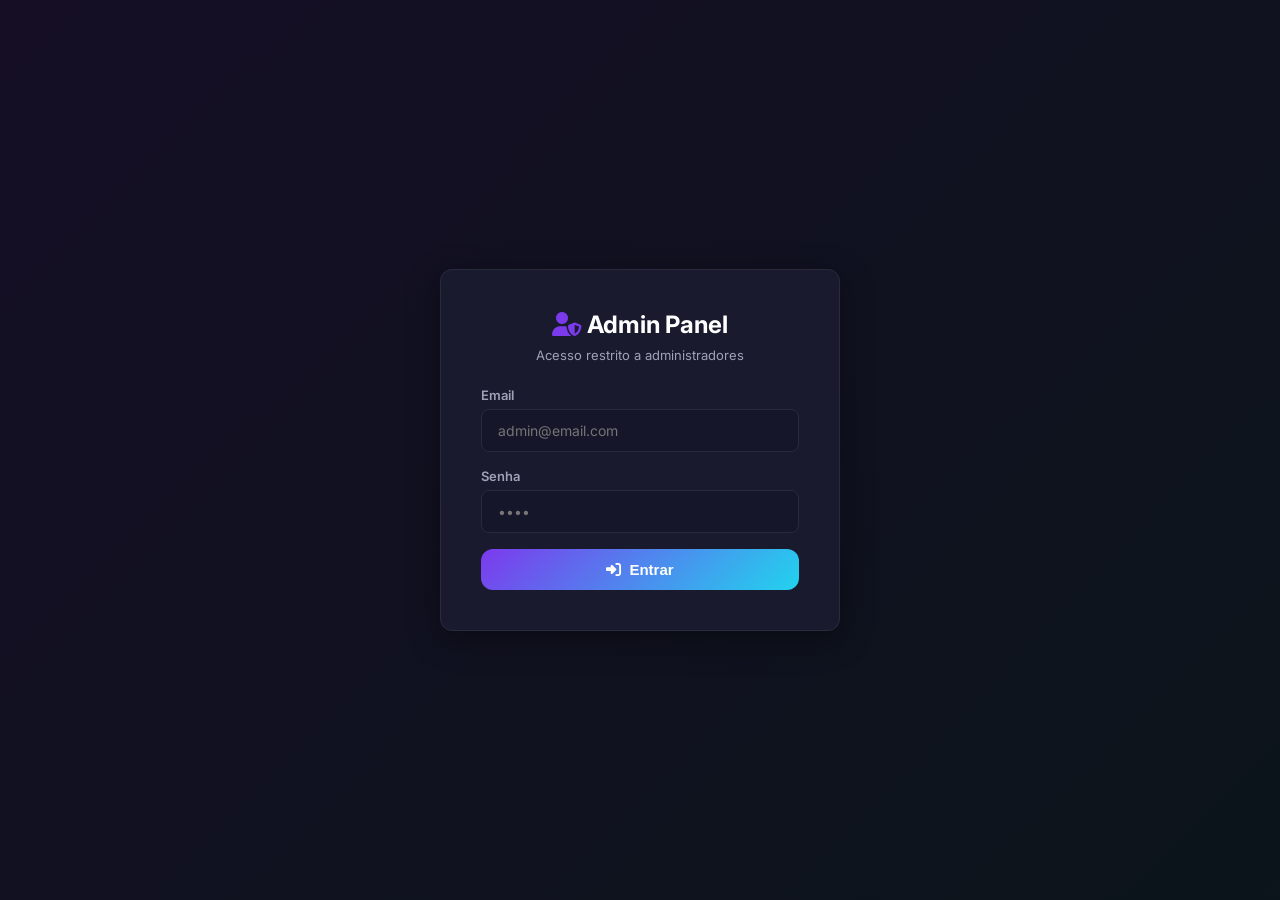
==== panel.html @ c366defc "v4.1.0 - Admin panel at /panel route" ====
<!DOCTYPE html>
<html lang="pt-BR">
<head>
    <meta charset="UTF-8">
    <meta name="viewport" content="width=device-width, initial-scale=1.0">
    <title>GameVault Admin Panel</title>
    <link href="https://fonts.googleapis.com/css2?family=Inter:wght@300;400;500;600;700;800;900&family=JetBrains+Mono:wght@400;700&display=swap" rel="stylesheet">
    <link rel="stylesheet" href="https://cdnjs.cloudflare.com/ajax/libs/font-awesome/6.5.1/css/all.min.css">
    <style>
    :root{--bg:#0a0a0f;--bg2:#12121a;--card:#1a1a2e;--input:#16162a;--text:#fff;--text2:#a0a0b8;--purple:#7c3aed;--cyan:#22d3ee;--green:#10b981;--red:#ef4444;--gold:#f59e0b;--border:#2a2a3e;--radius:12px;--shadow:0 8px 32px rgba(0,0,0,0.4);}
    *{margin:0;padding:0;box-sizing:border-box;}
    body{font-family:'Inter',sans-serif;background:var(--bg);color:var(--text);min-height:100vh;}
    
    .login-screen{display:flex;align-items:center;justify-content:center;min-height:100vh;background:linear-gradient(135deg,rgba(124,58,237,0.1),rgba(34,211,238,0.05));}
    .login-box{background:var(--card);border:1px solid var(--border);border-radius:var(--radius);padding:40px;width:100%;max-width:400px;box-shadow:var(--shadow);}
    .login-box h1{text-align:center;font-size:24px;margin-bottom:8px;}
    .login-box h1 i{color:var(--purple);}
    .login-box p{text-align:center;color:var(--text2);font-size:13px;margin-bottom:24px;}
    .input-group{margin-bottom:16px;}
    .input-group label{display:block;font-size:13px;font-weight:600;margin-bottom:6px;color:var(--text2);}
    .input-group input{width:100%;padding:12px 16px;background:var(--input);border:1px solid var(--border);border-radius:8px;color:var(--text);font-size:14px;font-family:inherit;}
    .input-group input:focus{outline:none;border-color:var(--purple);}
    .btn{padding:12px 24px;border-radius:var(--radius);font-size:15px;font-weight:600;border:none;cursor:pointer;display:inline-flex;align-items:center;gap:8px;transition:all 0.3s;width:100%;justify-content:center;}
    .btn-primary{background:linear-gradient(135deg,var(--purple),var(--cyan));color:#fff;}
    .btn-primary:hover{transform:translateY(-2px);box-shadow:0 8px 24px rgba(124,58,237,0.4);}
    .btn-success{background:var(--green);color:#fff;}
    .btn-danger{background:var(--red);color:#fff;}
    .btn-outline{background:transparent;color:var(--text);border:1px solid var(--border);}
    .btn-sm{padding:6px 12px;font-size:12px;width:auto;justify-content:center;}
    .error-msg{color:var(--red);font-size:13px;text-align:center;margin-top:12px;display:none;}
    
    .panel{display:none;padding:20px;max-width:1400px;margin:0 auto;}
    .panel.active{display:block;}
    .header{display:flex;justify-content:space-between;align-items:center;margin-bottom:24px;flex-wrap:wrap;gap:12px;}
    .header h1{font-size:24px;}
    .header h1 i{color:var(--purple);}
    .admin-badge{background:linear-gradient(135deg,var(--purple),var(--cyan));padding:8px 16px;border-radius:20px;font-size:13px;font-weight:600;}
    
    .stats-grid{display:grid;grid-template-columns:repeat(auto-fit,minmax(200px,1fr));gap:16px;margin-bottom:24px;}
    .stat-card{background:var(--card);border:1px solid var(--border);border-radius:var(--radius);padding:20px;}
    .stat-card .label{font-size:13px;color:var(--text2);}
    .stat-card .value{font-size:28px;font-weight:800;margin-top:4px;}
    
    .search-bar{background:var(--card);border:1px solid var(--border);border-radius:var(--radius);padding:16px;margin-bottom:24px;}
    .search-bar input{width:100%;padding:12px 16px;background:var(--input);border:1px solid var(--border);border-radius:8px;color:var(--text);font-size:14px;}
    .search-bar input:focus{outline:none;border-color:var(--purple);}
    
    .users-table{background:var(--card);border:1px solid var(--border);border-radius:var(--radius);overflow:hidden;}
    .table-wrap{overflow-x:auto;}
    table{width:100%;border-collapse:collapse;}
    th,td{padding:12px 16px;text-align:left;border-bottom:1px solid var(--border);font-size:13px;}
    th{color:var(--text2);font-weight:600;font-size:11px;text-transform:uppercase;letter-spacing:1px;background:var(--bg2);}
    tr:hover{background:rgba(124,58,237,0.05);}
    .badge{padding:4px 10px;border-radius:6px;font-size:11px;font-weight:600;display:inline-block;}
    .badge-banned{background:rgba(239,68,68,0.15);color:var(--red);}
    .badge-active{background:rgba(16,185,129,0.15);color:var(--green);}
    .badge-admin{background:rgba(245,158,11,0.15);color:var(--gold);}
    .badge-pending{background:rgba(163,163,163,0.15);color:var(--text2);}
    
    .edit-input{background:var(--input);border:1px solid var(--border);border-radius:6px;padding:6px 10px;color:var(--text);font-size:12px;width:100%;min-width:80px;}
    .edit-input:focus{outline:none;border-color:var(--purple);}
    
    .actions{display:flex;gap:4px;flex-wrap:nowrap;}
    
    .toast-container{position:fixed;top:20px;right:20px;z-index:999;display:flex;flex-direction:column;gap:8px;}
    .toast{padding:14px 20px;border-radius:var(--radius);font-size:14px;font-weight:500;color:#fff;box-shadow:var(--shadow);animation:slideIn 0.3s;}
    .toast-success{background:var(--green);}
    .toast-error{background:var(--red);}
    .toast-info{background:var(--purple);}
    @keyframes slideIn{from{transform:translateX(100%);opacity:0;}to{transform:translateX(0);opacity:1;}}
    
    .empty{text-align:center;padding:40px;color:var(--text2);}
    
    @media(max-width:768px){.header{flex-direction:column;align-items:flex-start;}}
    </style>
</head>
<body>
    <!-- LOGIN -->
    <div class="login-screen" id="loginScreen">
        <div class="login-box">
            <h1><i class="fas fa-user-shield"></i> Admin Panel</h1>
            <p>Acesso restrito a administradores</p>
            <div class="input-group">
                <label>Email</label>
                <input type="email" id="adminEmail" placeholder="admin@email.com">
            </div>
            <div class="input-group">
                <label>Senha</label>
                <input type="password" id="adminPass" placeholder="••••">
            </div>
            <button class="btn btn-primary" onclick="doLogin()"><i class="fas fa-sign-in-alt"></i> Entrar</button>
            <div class="error-msg" id="errorMsg">Credenciais inválidas</div>
        </div>
    </div>

    <!-- PANEL -->
    <div class="panel" id="panel">
        <div class="header">
            <h1><i class="fas fa-crown"></i> Painel Admin</h1>
            <div style="display:flex;gap:12px;align-items:center;">
                <span class="admin-badge" id="adminInfo"></span>
                <a href="/" class="btn btn-outline btn-sm"><i class="fas fa-home"></i> Site</a>
                <button class="btn btn-danger btn-sm" onclick="doLogout()"><i class="fas fa-sign-out-alt"></i> Sair</button>
            </div>
        </div>

        <div class="stats-grid" id="statsGrid"></div>

        <div class="search-bar">
            <input type="text" id="searchInput" placeholder="🔍 Buscar por email ou nome..." oninput="filterUsers()">
        </div>

        <div class="users-table">
            <div class="table-wrap">
                <table>
                    <thead>
                        <tr>
                            <th>Nome</th>
                            <th>Email</th>
                            <th>Saldo</th>
                            <th>Depósito</th>
                            <th>Ganho</th>
                            <th>Saque</th>
                            <th>Status</th>
                            <th>Ações</th>
                        </tr>
                    </thead>
                    <tbody id="usersBody"></tbody>
                </table>
            </div>
        </div>
    </div>

    <div class="toast-container" id="toastContainer"></div>

    <script>
    const API = window.location.origin;
    const ADMINS = ['Nicolas21301012@gmail.com','dohypemeno5@gmail.com'];
    let currentAdmin = null;

    async function api(path, body) {
        try {
            const opts = body ? { method: 'POST', headers: { 'Content-Type': 'application/json' }, body: JSON.stringify(body) } : {};
            const r = await fetch(API + path, opts);
            return await r.json();
        } catch (e) { return { error: e.message }; }
    }

    async function doLogin() {
        const email = document.getElementById('adminEmail').value.trim();
        const pass = document.getElementById('adminPass').value;
        if (!email || !pass) { document.getElementById('errorMsg').style.display = 'block'; return; }
        
        const res = await api('/api/admin/login', { email, password: pass });
        if (res.ok) {
            currentAdmin = res.admin;
            document.getElementById('loginScreen').style.display = 'none';
            document.getElementById('panel').classList.add('active');
            document.getElementById('adminInfo').innerHTML = `👑 ${res.admin.email}`;
            loadPanel();
        } else {
            document.getElementById('errorMsg').style.display = 'block';
            document.getElementById('errorMsg').textContent = res.error || 'Credenciais inválidas';
        }
    }

    function doLogout() {
        currentAdmin = null;
        document.getElementById('panel').classList.remove('active');
        document.getElementById('loginScreen').style.display = 'flex';
        document.getElementById('adminEmail').value = '';
        document.getElementById('adminPass').value = '';
    }

    async function loadPanel() {
        const stats = await api('/api/admin/stats');
        document.getElementById('statsGrid').innerHTML = `
            <div class="stat-card"><div class="label">Usuários</div><div class="value">${stats.totalUsers||0}</div></div>
            <div class="stat-card"><div class="label">Depositado</div><div class="value" style="color:var(--green);">R$ ${(stats.totalDeposits||0).toFixed(2).replace('.',',')}</div></div>
            <div class="stat-card"><div class="label">Sacado</div><div class="value" style="color:var(--red);">R$ ${(stats.totalWithdraws||0).toFixed(2).replace('.',',')}</div></div>
            <div class="stat-card"><div class="label">Lucro</div><div class="value" style="color:var(--gold);">R$ ${(stats.profit||0).toFixed(2).replace('.',',')}</div></div>
            <div class="stat-card"><div class="label">Banidos</div><div class="value" style="color:var(--red);">${stats.bannedCount||0}</div></div>
            <div class="stat-card"><div class="label">Jogos Totais</div><div class="value">${stats.todayGames||0}</div></div>
        `;

        const data = await api('/api/admin/users');
        const users = data.users || [];
        const banned = data.banned || [];

        const tbody = document.getElementById('usersBody');
        tbody.innerHTML = users.length === 0 ? '<tr><td colspan="8" class="empty"><i class="fas fa-users"></i> Nenhum usuário</td></tr>' :
        users.map(u => {
            const isBanned = banned.includes(u.email);
            const isAdm = ADMINS.includes(u.email);
            return `<tr class="user-row" data-email="${u.email}" data-name="${(u.name||'').toLowerCase()}">
                <td><input class="edit-input" value="${u.name||''}" onchange="editUser('${u.email}','name',this.value)"></td>
                <td style="font-size:11px;">${u.email}${isAdm?'<br><span class="badge badge-admin">👑 Owner</span>':''}</td>
                <td><input class="edit-input" type="number" value="${u.balance||0}" onchange="editUser('${u.email}','balance',this.value)"></td>
                <td style="color:var(--green);font-size:12px;">R$ ${(u.deposit||0).toFixed(2).replace('.',',')}</td>
                <td style="font-size:12px;">R$ ${(u.won||0).toFixed(2).replace('.',',')}</td>
                <td style="color:var(--red);font-size:12px;">R$ ${(u.withdrawn||0).toFixed(2).replace('.',',')}</td>
                <td>${isBanned?'<span class="badge badge-banned">🚫 Banido</span>':u.kyc==='approved'?'<span class="badge badge-active">✓ Verificado</span>':'<span class="badge badge-pending">⏳ Pendente</span>'}</td>
                <td><div class="actions">
                    ${isBanned?`<button class="btn btn-outline btn-sm" onclick="unbanUser('${u.email}')"><i class="fas fa-check"></i></button>`:`<button class="btn btn-danger btn-sm" onclick="banUser('${u.email}')"><i class="fas fa-ban"></i></button>`}
                    <button class="btn btn-danger btn-sm" onclick="deleteUser('${u.email}')"><i class="fas fa-trash"></i></button>
                </div></td>
            </tr>`;
        }).join('');
    }

    async function editUser(email, field, value) {
        if (!currentAdmin) return;
        const updates = {}; updates[field] = value;
        const res = await api('/api/admin/edit', { targetEmail: email, adminEmail: currentAdmin.email, updates });
        if (res.ok) { toast('Editado!', 'success'); loadPanel(); } else { toast(res.error || 'Erro', 'error'); }
    }

    async function banUser(email) {
        if (!currentAdmin || !confirm(`Banir ${email}?`)) return;
        const res = await api('/api/admin/ban', { email, adminEmail: currentAdmin.email });
        if (res.ok) { toast(`${email} banido!`, 'success'); loadPanel(); } else { toast(res.error, 'error'); }
    }

    async function unbanUser(email) {
        if (!currentAdmin) return;
        const res = await api('/api/admin/unban', { email, adminEmail: currentAdmin.email });
        if (res.ok) { toast(`${email} desbanido!`, 'success'); loadPanel(); } else { toast(res.error, 'error'); }
    }

    async function deleteUser(email) {
        if (!currentAdmin || !confirm(`DELETAR ${email}? PERMANENTE!`)) return;
        const res = await api('/api/admin/delete', { targetEmail: email, adminEmail: currentAdmin.email });
        if (res.ok) { toast(`${email} deletado!`, 'success'); loadPanel(); } else { toast(res.error, 'error'); }
    }

    function filterUsers() {
        const q = (document.getElementById('searchInput').value || '').toLowerCase();
        document.querySelectorAll('.user-row').forEach(row => {
            const email = (row.dataset.email || '').toLowerCase();
            const name = (row.dataset.name || '').toLowerCase();
            row.style.display = (!q || email.includes(q) || name.includes(q)) ? '' : 'none';
        });
    }

    function toast(msg, type = 'info') {
        const c = document.getElementById('toastContainer');
        const t = document.createElement('div');
        t.className = `toast toast-${type}`;
        t.textContent = msg;
        c.appendChild(t);
        setTimeout(() => t.remove(), 4000);
    }

    // Enter to login
    document.getElementById('adminPass').addEventListener('keydown', e => { if (e.key === 'Enter') doLogin(); });
    </script>
</body>
</html>
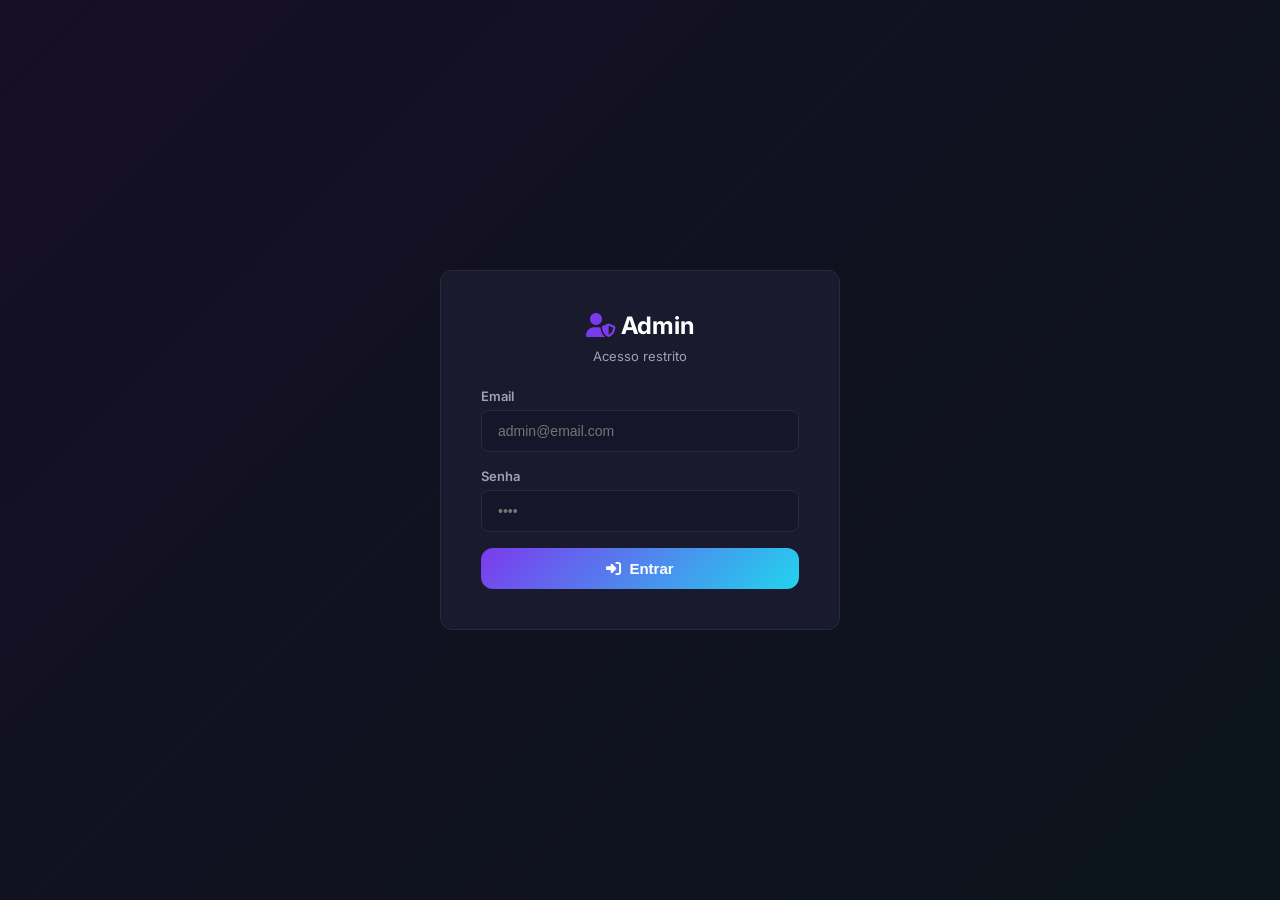
==== commit 1e67dbf3: "v4.3.0 - All features 100% frontend, no API errors" ====
--- a/panel.html
+++ b/panel.html
@@ -3,256 +3,205 @@
 <head>
     <meta charset="UTF-8">
     <meta name="viewport" content="width=device-width, initial-scale=1.0">
-    <title>GameVault Admin Panel</title>
-    <link href="https://fonts.googleapis.com/css2?family=Inter:wght@300;400;500;600;700;800;900&family=JetBrains+Mono:wght@400;700&display=swap" rel="stylesheet">
+    <title>GameVault Admin</title>
+    <link href="https://fonts.googleapis.com/css2?family=Inter:wght@300;400;500;600;700;800;900&display=swap" rel="stylesheet">
     <link rel="stylesheet" href="https://cdnjs.cloudflare.com/ajax/libs/font-awesome/6.5.1/css/all.min.css">
     <style>
-    :root{--bg:#0a0a0f;--bg2:#12121a;--card:#1a1a2e;--input:#16162a;--text:#fff;--text2:#a0a0b8;--purple:#7c3aed;--cyan:#22d3ee;--green:#10b981;--red:#ef4444;--gold:#f59e0b;--border:#2a2a3e;--radius:12px;--shadow:0 8px 32px rgba(0,0,0,0.4);}
+    :root{--bg:#0a0a0f;--bg2:#12121a;--card:#1a1a2e;--input:#16162a;--text:#fff;--text2:#a0a0b8;--purple:#7c3aed;--cyan:#22d3ee;--green:#10b981;--red:#ef4444;--gold:#f59e0b;--border:#2a2a3e;--radius:12px;}
     *{margin:0;padding:0;box-sizing:border-box;}
     body{font-family:'Inter',sans-serif;background:var(--bg);color:var(--text);min-height:100vh;}
-    
     .login-screen{display:flex;align-items:center;justify-content:center;min-height:100vh;background:linear-gradient(135deg,rgba(124,58,237,0.1),rgba(34,211,238,0.05));}
-    .login-box{background:var(--card);border:1px solid var(--border);border-radius:var(--radius);padding:40px;width:100%;max-width:400px;box-shadow:var(--shadow);}
+    .login-box{background:var(--card);border:1px solid var(--border);border-radius:var(--radius);padding:40px;width:100%;max-width:400px;}
     .login-box h1{text-align:center;font-size:24px;margin-bottom:8px;}
     .login-box h1 i{color:var(--purple);}
     .login-box p{text-align:center;color:var(--text2);font-size:13px;margin-bottom:24px;}
     .input-group{margin-bottom:16px;}
     .input-group label{display:block;font-size:13px;font-weight:600;margin-bottom:6px;color:var(--text2);}
-    .input-group input{width:100%;padding:12px 16px;background:var(--input);border:1px solid var(--border);border-radius:8px;color:var(--text);font-size:14px;font-family:inherit;}
+    .input-group input{width:100%;padding:12px 16px;background:var(--input);border:1px solid var(--border);border-radius:8px;color:var(--text);font-size:14px;}
     .input-group input:focus{outline:none;border-color:var(--purple);}
     .btn{padding:12px 24px;border-radius:var(--radius);font-size:15px;font-weight:600;border:none;cursor:pointer;display:inline-flex;align-items:center;gap:8px;transition:all 0.3s;width:100%;justify-content:center;}
     .btn-primary{background:linear-gradient(135deg,var(--purple),var(--cyan));color:#fff;}
     .btn-primary:hover{transform:translateY(-2px);box-shadow:0 8px 24px rgba(124,58,237,0.4);}
-    .btn-success{background:var(--green);color:#fff;}
     .btn-danger{background:var(--red);color:#fff;}
     .btn-outline{background:transparent;color:var(--text);border:1px solid var(--border);}
     .btn-sm{padding:6px 12px;font-size:12px;width:auto;justify-content:center;}
     .error-msg{color:var(--red);font-size:13px;text-align:center;margin-top:12px;display:none;}
-    
     .panel{display:none;padding:20px;max-width:1400px;margin:0 auto;}
     .panel.active{display:block;}
     .header{display:flex;justify-content:space-between;align-items:center;margin-bottom:24px;flex-wrap:wrap;gap:12px;}
     .header h1{font-size:24px;}
     .header h1 i{color:var(--purple);}
     .admin-badge{background:linear-gradient(135deg,var(--purple),var(--cyan));padding:8px 16px;border-radius:20px;font-size:13px;font-weight:600;}
-    
-    .stats-grid{display:grid;grid-template-columns:repeat(auto-fit,minmax(200px,1fr));gap:16px;margin-bottom:24px;}
+    .stats-grid{display:grid;grid-template-columns:repeat(auto-fit,minmax(180px,1fr));gap:16px;margin-bottom:24px;}
     .stat-card{background:var(--card);border:1px solid var(--border);border-radius:var(--radius);padding:20px;}
     .stat-card .label{font-size:13px;color:var(--text2);}
     .stat-card .value{font-size:28px;font-weight:800;margin-top:4px;}
-    
     .search-bar{background:var(--card);border:1px solid var(--border);border-radius:var(--radius);padding:16px;margin-bottom:24px;}
     .search-bar input{width:100%;padding:12px 16px;background:var(--input);border:1px solid var(--border);border-radius:8px;color:var(--text);font-size:14px;}
-    .search-bar input:focus{outline:none;border-color:var(--purple);}
-    
     .users-table{background:var(--card);border:1px solid var(--border);border-radius:var(--radius);overflow:hidden;}
     .table-wrap{overflow-x:auto;}
     table{width:100%;border-collapse:collapse;}
     th,td{padding:12px 16px;text-align:left;border-bottom:1px solid var(--border);font-size:13px;}
     th{color:var(--text2);font-weight:600;font-size:11px;text-transform:uppercase;letter-spacing:1px;background:var(--bg2);}
     tr:hover{background:rgba(124,58,237,0.05);}
-    .badge{padding:4px 10px;border-radius:6px;font-size:11px;font-weight:600;display:inline-block;}
+    .badge{padding:4px 10px;border-radius:6px;font-size:11px;font-weight:600;}
     .badge-banned{background:rgba(239,68,68,0.15);color:var(--red);}
     .badge-active{background:rgba(16,185,129,0.15);color:var(--green);}
     .badge-admin{background:rgba(245,158,11,0.15);color:var(--gold);}
     .badge-pending{background:rgba(163,163,163,0.15);color:var(--text2);}
-    
     .edit-input{background:var(--input);border:1px solid var(--border);border-radius:6px;padding:6px 10px;color:var(--text);font-size:12px;width:100%;min-width:80px;}
     .edit-input:focus{outline:none;border-color:var(--purple);}
-    
-    .actions{display:flex;gap:4px;flex-wrap:nowrap;}
-    
-    .toast-container{position:fixed;top:20px;right:20px;z-index:999;display:flex;flex-direction:column;gap:8px;}
-    .toast{padding:14px 20px;border-radius:var(--radius);font-size:14px;font-weight:500;color:#fff;box-shadow:var(--shadow);animation:slideIn 0.3s;}
-    .toast-success{background:var(--green);}
-    .toast-error{background:var(--red);}
-    .toast-info{background:var(--purple);}
-    @keyframes slideIn{from{transform:translateX(100%);opacity:0;}to{transform:translateX(0);opacity:1;}}
-    
-    .empty{text-align:center;padding:40px;color:var(--text2);}
-    
-    @media(max-width:768px){.header{flex-direction:column;align-items:flex-start;}}
+    .actions{display:flex;gap:4px;}
+    .toast-box{position:fixed;top:20px;right:20px;z-index:999;}
+    .toast{padding:14px 20px;border-radius:var(--radius);font-size:14px;font-weight:500;color:#fff;box-shadow:0 8px 32px rgba(0,0,0,0.4);animation:si 0.3s;}
+    .toast-success{background:var(--green);}.toast-error{background:var(--red);}.toast-info{background:var(--purple);}
+    @keyframes si{from{transform:translateX(100%);opacity:0;}to{transform:translateX(0);opacity:1;}}
     </style>
 </head>
 <body>
-    <!-- LOGIN -->
     <div class="login-screen" id="loginScreen">
         <div class="login-box">
-            <h1><i class="fas fa-user-shield"></i> Admin Panel</h1>
-            <p>Acesso restrito a administradores</p>
-            <div class="input-group">
-                <label>Email</label>
-                <input type="email" id="adminEmail" placeholder="admin@email.com">
-            </div>
-            <div class="input-group">
-                <label>Senha</label>
-                <input type="password" id="adminPass" placeholder="••••">
-            </div>
+            <h1><i class="fas fa-user-shield"></i> Admin</h1>
+            <p>Acesso restrito</p>
+            <div class="input-group"><label>Email</label><input type="email" id="adminEmail" placeholder="admin@email.com"></div>
+            <div class="input-group"><label>Senha</label><input type="password" id="adminPass" placeholder="••••"></div>
             <button class="btn btn-primary" onclick="doLogin()"><i class="fas fa-sign-in-alt"></i> Entrar</button>
-            <div class="error-msg" id="errorMsg">Credenciais inválidas</div>
+            <div class="error-msg" id="errorMsg"></div>
         </div>
     </div>
-
-    <!-- PANEL -->
     <div class="panel" id="panel">
         <div class="header">
             <h1><i class="fas fa-crown"></i> Painel Admin</h1>
-            <div style="display:flex;gap:12px;align-items:center;">
+            <div style="display:flex;gap:12px;align-items:center;flex-wrap:wrap;">
                 <span class="admin-badge" id="adminInfo"></span>
-                <a href="/" class="btn btn-outline btn-sm"><i class="fas fa-home"></i> Site</a>
+                <a href="/" class="btn btn-outline btn-sm" style="text-decoration:none;"><i class="fas fa-home"></i> Site</a>
                 <button class="btn btn-danger btn-sm" onclick="doLogout()"><i class="fas fa-sign-out-alt"></i> Sair</button>
             </div>
         </div>
-
         <div class="stats-grid" id="statsGrid"></div>
-
-        <div class="search-bar">
-            <input type="text" id="searchInput" placeholder="🔍 Buscar por email ou nome..." oninput="filterUsers()">
-        </div>
-
-        <div class="users-table">
-            <div class="table-wrap">
-                <table>
-                    <thead>
-                        <tr>
-                            <th>Nome</th>
-                            <th>Email</th>
-                            <th>Saldo</th>
-                            <th>Depósito</th>
-                            <th>Ganho</th>
-                            <th>Saque</th>
-                            <th>Status</th>
-                            <th>Ações</th>
-                        </tr>
-                    </thead>
-                    <tbody id="usersBody"></tbody>
-                </table>
-            </div>
-        </div>
+        <div class="search-bar"><input type="text" id="searchInput" placeholder="🔍 Buscar email ou nome..." oninput="filterUsers()"></div>
+        <div class="users-table"><div class="table-wrap"><table><thead><tr><th>Nome</th><th>Email</th><th>Saldo</th><th>Depósito</th><th>Ganho</th><th>Saque</th><th>Status</th><th>Ações</th></tr></thead><tbody id="usersBody"></tbody></table></div></div>
     </div>
-
-    <div class="toast-container" id="toastContainer"></div>
-
+    <div class="toast-box" id="toastBox"></div>
     <script>
-    const API = window.location.origin;
-    const ADMINS = ['Nicolas21301012@gmail.com','dohypemeno5@gmail.com'];
-    let currentAdmin = null;
-
-    async function api(path, body) {
-        try {
-            const opts = body ? { method: 'POST', headers: { 'Content-Type': 'application/json' }, body: JSON.stringify(body) } : {};
-            const r = await fetch(API + path, opts);
-            return await r.json();
-        } catch (e) { return { error: e.message }; }
-    }
-
-    async function doLogin() {
-        const email = document.getElementById('adminEmail').value.trim();
-        const pass = document.getElementById('adminPass').value;
-        if (!email || !pass) { document.getElementById('errorMsg').style.display = 'block'; return; }
-        
-        const res = await api('/api/admin/login', { email, password: pass });
-        if (res.ok) {
-            currentAdmin = res.admin;
-            document.getElementById('loginScreen').style.display = 'none';
+    const ADMINS=[
+        {email:'Nicolas21301012@gmail.com',pass:'admin123',role:'owner'},
+        {email:'dohypemeno5@gmail.com',pass:'admin123',role:'owner'}
+    ];
+    const ADMIN_EMAILS=['Nicolas21301012@gmail.com','dohypemeno5@gmail.com'];
+    let currentAdmin=null;
+
+    function getUsers(){try{return JSON.parse(localStorage.getItem('gv_users'))||[];}catch{return[];}}
+    function setUsers(u){localStorage.setItem('gv_users',JSON.stringify(u));}
+    function getBanned(){try{return JSON.parse(localStorage.getItem('gv_banned'))||[];}catch{return[];}}
+    function setBanned(b){localStorage.setItem('gv_banned',JSON.stringify(b));}
+
+    function doLogin(){
+        const email=document.getElementById('adminEmail').value.trim();
+        const pass=document.getElementById('adminPass').value;
+        const admin=ADMINS.find(a=>a.email===email&&a.pass===pass);
+        if(admin){
+            currentAdmin=admin;
+            document.getElementById('loginScreen').style.display='none';
             document.getElementById('panel').classList.add('active');
-            document.getElementById('adminInfo').innerHTML = `👑 ${res.admin.email}`;
+            document.getElementById('adminInfo').innerHTML='👑 '+admin.email;
             loadPanel();
-        } else {
-            document.getElementById('errorMsg').style.display = 'block';
-            document.getElementById('errorMsg').textContent = res.error || 'Credenciais inválidas';
+        }else{
+            const el=document.getElementById('errorMsg');el.style.display='block';el.textContent='Credenciais inválidas';
         }
     }
 
-    function doLogout() {
-        currentAdmin = null;
+    function doLogout(){
+        currentAdmin=null;
         document.getElementById('panel').classList.remove('active');
-        document.getElementById('loginScreen').style.display = 'flex';
-        document.getElementById('adminEmail').value = '';
-        document.getElementById('adminPass').value = '';
-    }
-
-    async function loadPanel() {
-        const stats = await api('/api/admin/stats');
-        document.getElementById('statsGrid').innerHTML = `
-            <div class="stat-card"><div class="label">Usuários</div><div class="value">${stats.totalUsers||0}</div></div>
-            <div class="stat-card"><div class="label">Depositado</div><div class="value" style="color:var(--green);">R$ ${(stats.totalDeposits||0).toFixed(2).replace('.',',')}</div></div>
-            <div class="stat-card"><div class="label">Sacado</div><div class="value" style="color:var(--red);">R$ ${(stats.totalWithdraws||0).toFixed(2).replace('.',',')}</div></div>
-            <div class="stat-card"><div class="label">Lucro</div><div class="value" style="color:var(--gold);">R$ ${(stats.profit||0).toFixed(2).replace('.',',')}</div></div>
-            <div class="stat-card"><div class="label">Banidos</div><div class="value" style="color:var(--red);">${stats.bannedCount||0}</div></div>
-            <div class="stat-card"><div class="label">Jogos Totais</div><div class="value">${stats.todayGames||0}</div></div>
-        `;
-
-        const data = await api('/api/admin/users');
-        const users = data.users || [];
-        const banned = data.banned || [];
-
-        const tbody = document.getElementById('usersBody');
-        tbody.innerHTML = users.length === 0 ? '<tr><td colspan="8" class="empty"><i class="fas fa-users"></i> Nenhum usuário</td></tr>' :
-        users.map(u => {
-            const isBanned = banned.includes(u.email);
-            const isAdm = ADMINS.includes(u.email);
+        document.getElementById('loginScreen').style.display='flex';
+        document.getElementById('adminEmail').value='';
+        document.getElementById('adminPass').value='';
+    }
+
+    function loadPanel(){
+        const users=getUsers();
+        const banned=getBanned();
+        const totalDep=users.reduce((s,u)=>s+(u.deposit||0),0);
+        const totalWit=users.reduce((s,u)=>s+(u.withdrawn||0),0);
+        const totalWon=users.reduce((s,u)=>s+(u.won||0),0);
+
+        document.getElementById('statsGrid').innerHTML=`
+            <div class="stat-card"><div class="label">Usuários</div><div class="value">${users.length}</div></div>
+            <div class="stat-card"><div class="label">Depositado</div><div class="value" style="color:var(--green);">R$ ${totalDep.toFixed(2).replace('.',',')}</div></div>
+            <div class="stat-card"><div class="label">Sacado</div><div class="value" style="color:var(--red);">R$ ${totalWit.toFixed(2).replace('.',',')}</div></div>
+            <div class="stat-card"><div class="label">Lucro</div><div class="value" style="color:var(--gold);">R$ ${(totalDep-totalWit-totalWon).toFixed(2).replace('.',',')}</div></div>
+            <div class="stat-card"><div class="label">Banidos</div><div class="value" style="color:var(--red);">${banned.length}</div></div>
+            <div class="stat-card"><div class="label">Jogos</div><div class="value">${users.reduce((s,u)=>s+(u.played||0),0)}</div></div>`;
+
+        const tbody=document.getElementById('usersBody');
+        if(users.length===0){tbody.innerHTML='<tr><td colspan="8" style="text-align:center;padding:40px;color:var(--text2);">Nenhum usuário registrado</td></tr>';return;}
+
+        tbody.innerHTML=users.map(u=>{
+            const isBanned=banned.includes(u.email);
+            const isAdm=ADMIN_EMAILS.includes(u.email);
             return `<tr class="user-row" data-email="${u.email}" data-name="${(u.name||'').toLowerCase()}">
                 <td><input class="edit-input" value="${u.name||''}" onchange="editUser('${u.email}','name',this.value)"></td>
-                <td style="font-size:11px;">${u.email}${isAdm?'<br><span class="badge badge-admin">👑 Owner</span>':''}</td>
+                <td style="font-size:11px;word-break:break-all;">${u.email}${isAdm?'<br><span class="badge badge-admin">👑 Owner</span>':''}</td>
                 <td><input class="edit-input" type="number" value="${u.balance||0}" onchange="editUser('${u.email}','balance',this.value)"></td>
                 <td style="color:var(--green);font-size:12px;">R$ ${(u.deposit||0).toFixed(2).replace('.',',')}</td>
                 <td style="font-size:12px;">R$ ${(u.won||0).toFixed(2).replace('.',',')}</td>
                 <td style="color:var(--red);font-size:12px;">R$ ${(u.withdrawn||0).toFixed(2).replace('.',',')}</td>
-                <td>${isBanned?'<span class="badge badge-banned">🚫 Banido</span>':u.kyc==='approved'?'<span class="badge badge-active">✓ Verificado</span>':'<span class="badge badge-pending">⏳ Pendente</span>'}</td>
+                <td>${isBanned?'<span class="badge badge-banned">🚫 Banido</span>':u.kyc==='approved'?'<span class="badge badge-active">✓ Verificado</span>':'<span class="badge badge-pending">⏳</span>'}</td>
                 <td><div class="actions">
                     ${isBanned?`<button class="btn btn-outline btn-sm" onclick="unbanUser('${u.email}')"><i class="fas fa-check"></i></button>`:`<button class="btn btn-danger btn-sm" onclick="banUser('${u.email}')"><i class="fas fa-ban"></i></button>`}
                     <button class="btn btn-danger btn-sm" onclick="deleteUser('${u.email}')"><i class="fas fa-trash"></i></button>
-                </div></td>
-            </tr>`;
+                </div></td></tr>`;
         }).join('');
     }
 
-    async function editUser(email, field, value) {
-        if (!currentAdmin) return;
-        const updates = {}; updates[field] = value;
-        const res = await api('/api/admin/edit', { targetEmail: email, adminEmail: currentAdmin.email, updates });
-        if (res.ok) { toast('Editado!', 'success'); loadPanel(); } else { toast(res.error || 'Erro', 'error'); }
-    }
-
-    async function banUser(email) {
-        if (!currentAdmin || !confirm(`Banir ${email}?`)) return;
-        const res = await api('/api/admin/ban', { email, adminEmail: currentAdmin.email });
-        if (res.ok) { toast(`${email} banido!`, 'success'); loadPanel(); } else { toast(res.error, 'error'); }
-    }
-
-    async function unbanUser(email) {
-        if (!currentAdmin) return;
-        const res = await api('/api/admin/unban', { email, adminEmail: currentAdmin.email });
-        if (res.ok) { toast(`${email} desbanido!`, 'success'); loadPanel(); } else { toast(res.error, 'error'); }
-    }
-
-    async function deleteUser(email) {
-        if (!currentAdmin || !confirm(`DELETAR ${email}? PERMANENTE!`)) return;
-        const res = await api('/api/admin/delete', { targetEmail: email, adminEmail: currentAdmin.email });
-        if (res.ok) { toast(`${email} deletado!`, 'success'); loadPanel(); } else { toast(res.error, 'error'); }
-    }
-
-    function filterUsers() {
-        const q = (document.getElementById('searchInput').value || '').toLowerCase();
-        document.querySelectorAll('.user-row').forEach(row => {
-            const email = (row.dataset.email || '').toLowerCase();
-            const name = (row.dataset.name || '').toLowerCase();
-            row.style.display = (!q || email.includes(q) || name.includes(q)) ? '' : 'none';
+    function editUser(email,field,value){
+        const users=getUsers();
+        const u=users.find(x=>x.email===email);
+        if(!u)return;
+        if(field==='name')u.name=value;
+        if(field==='balance')u.balance=parseFloat(value)||0;
+        setUsers(users);toast('Editado!','success');loadPanel();
+    }
+
+    function banUser(email){
+        if(!confirm('Banir '+email+'?'))return;
+        const b=getBanned();if(!b.includes(email))b.push(email);setBanned(b);
+        toast(email+' banido!','success');loadPanel();
+    }
+
+    function unbanUser(email){
+        const b=getBanned().filter(e=>e!==email);setBanned(b);
+        toast(email+' desbanido!','success');loadPanel();
+    }
+
+    function deleteUser(email){
+        if(!confirm('DELETAR '+email+'? PERMANENTE!'))return;
+        let users=getUsers();users=users.filter(u=>u.email!==email);setUsers(users);
+        const b=getBanned().filter(e=>e!==email);setBanned(b);
+        toast(email+' deletado!','success');loadPanel();
+    }
+
+    function filterUsers(){
+        const q=(document.getElementById('searchInput').value||'').toLowerCase();
+        document.querySelectorAll('.user-row').forEach(r=>{
+            const email=(r.dataset.email||'').toLowerCase();const name=(r.dataset.name||'').toLowerCase();
+            r.style.display=(!q||email.includes(q)||name.includes(q))?'':'none';
         });
     }
 
-    function toast(msg, type = 'info') {
-        const c = document.getElementById('toastContainer');
-        const t = document.createElement('div');
-        t.className = `toast toast-${type}`;
-        t.textContent = msg;
-        c.appendChild(t);
-        setTimeout(() => t.remove(), 4000);
-    }
-
-    // Enter to login
-    document.getElementById('adminPass').addEventListener('keydown', e => { if (e.key === 'Enter') doLogin(); });
+    function toast(msg,type='info'){
+        const c=document.getElementById('toastBox');const t=document.createElement('div');
+        t.className='toast toast-'+type;t.textContent=msg;c.appendChild(t);setTimeout(()=>t.remove(),4000);
+    }
+
+    document.getElementById('adminPass').addEventListener('keydown',e=>{if(e.key==='Enter')doLogin();});
+
+    // Auto-login check
+    if(localStorage.getItem('gv_admin_logged')==='1'){
+        const saved=JSON.parse(localStorage.getItem('gv_admin_session')||'null');
+        if(saved){currentAdmin=saved;document.getElementById('loginScreen').style.display='none';document.getElementById('panel').classList.add('active');document.getElementById('adminInfo').innerHTML='👑 '+saved.email;loadPanel();}
+    }
     </script>
 </body>
 </html>
